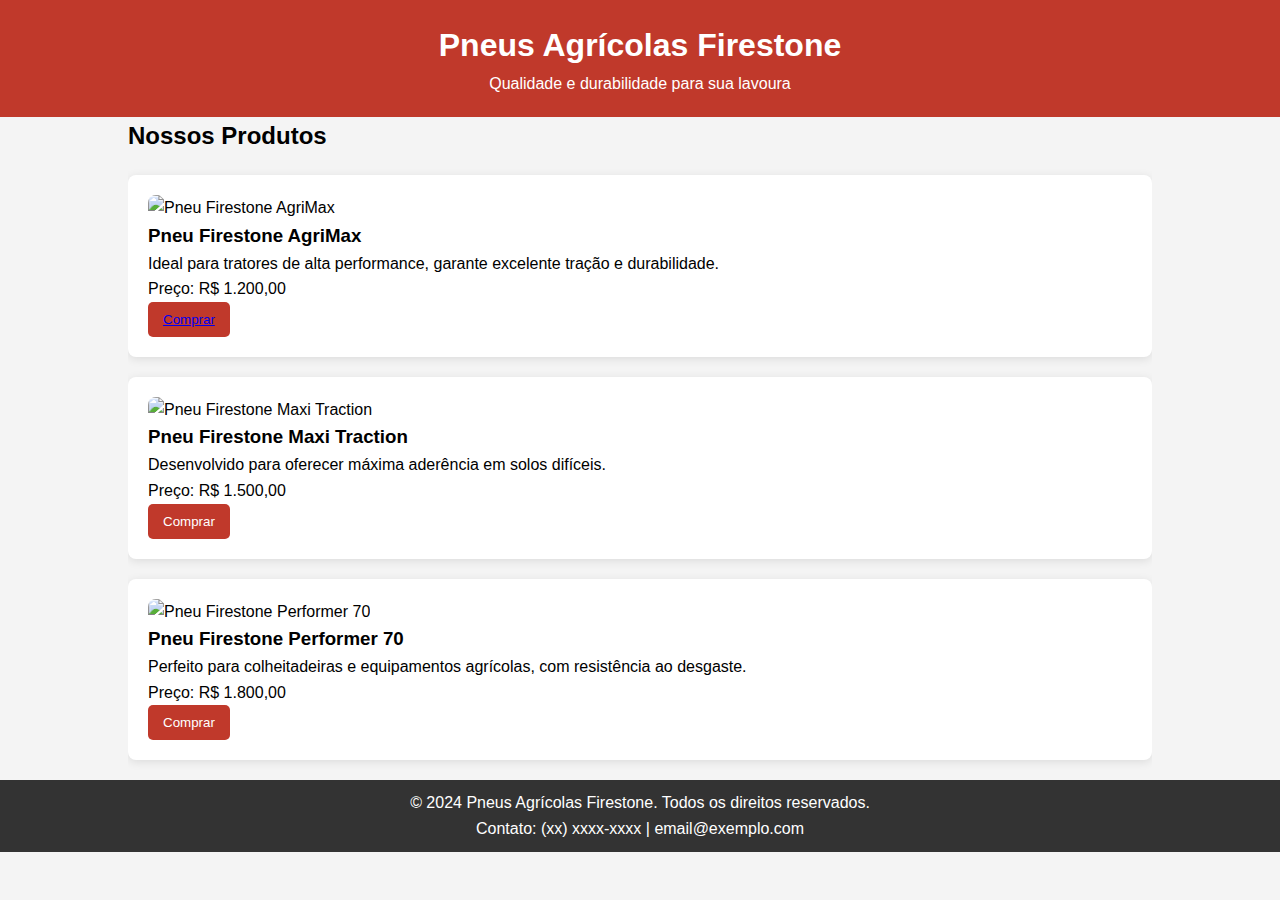
==== index.html @ 4747e672 "Add files via upload" ====
<!DOCTYPE html>
<html lang="pt-BR">
<head>
    <meta charset="UTF-8">
    <meta name="viewport" content="width=device-width, initial-scale=1.0">
    <title>Pneus Agrícolas Firestone</title>
    <link rel="stylesheet" href="styles.css">
</head>
<body>
    <header>
        <h1>Pneus Agrícolas Firestone</h1>
        <p>Qualidade e durabilidade para sua lavoura</p>
    </header>

    <div class="container">
        <h2>Nossos Produtos</h2>

        <div class="product">
            <img src="pneu1.jpg" alt="Pneu Firestone AgriMax">
            <h3>Pneu Firestone AgriMax</h3>
            <p>Ideal para tratores de alta performance, garante excelente tração e durabilidade.</p>
            <p>Preço: R$ 1.200,00</p>
            <button><a href="index2.html">Comprar</a></button>
        </div>

        <div class="product">
            <img src="pneu2.jpg" alt="Pneu Firestone Maxi Traction">
            <h3>Pneu Firestone Maxi Traction</h3>
            <p>Desenvolvido para oferecer máxima aderência em solos difíceis.</p>
            <p>Preço: R$ 1.500,00</p>
            <button>Comprar</button>
        </div>

        <div class="product">
            <img src="pneu3.jpg" alt="Pneu Firestone Performer 70">
            <h3>Pneu Firestone Performer 70</h3>
            <p>Perfeito para colheitadeiras e equipamentos agrícolas, com resistência ao desgaste.</p>
            <p>Preço: R$ 1.800,00</p>
            <button>Comprar</button>
        </div>
    </div>

    <footer>
        <p>&copy; 2024 Pneus Agrícolas Firestone. Todos os direitos reservados.</p>
        <p>Contato: (xx) xxxx-xxxx | email@exemplo.com</p>
    </footer>
</body>
</html>
---- styles.css ----
/* Reset básico */
* {
    margin: 0;
    padding: 0;
    box-sizing: border-box;
}

body {
    font-family: Arial, sans-serif;
    line-height: 1.6;
    background-color: #f4f4f4;
}

/* Estilo do cabeçalho */
header {
    background: #c0392b;
    color: white;
    padding: 20px 0;
    text-align: center;
}

/* Container principal */
.container {
    width: 80%;
    margin: auto;
    overflow: hidden;
}

/* Estilo dos produtos */
.product {
    background: white;
    padding: 20px;
    margin: 20px 0;
    border-radius: 8px;
    box-shadow: 0 2px 10px rgba(0, 0, 0, 0.1);
    transition: transform 0.2s;
}

.product:hover {
    transform: scale(1.02);
}

.product img {
    max-width: 100%;
    height: auto;
    border-radius: 8px;
}

/* Estilo do rodapé */
footer {
    background: #333;
    color: white;
    text-align: center;
    padding: 10px 0;
    position: relative;
    bottom: 0;
    width: 100%;
}

/* Botão de compra */
button {
    background: #c0392b;
    color: white;
    border: none;
    padding: 10px 15px;
    border-radius: 5px;
    cursor: pointer;
    transition: background 0.3s;
}

button:hover {
    background: #a52a25;
}
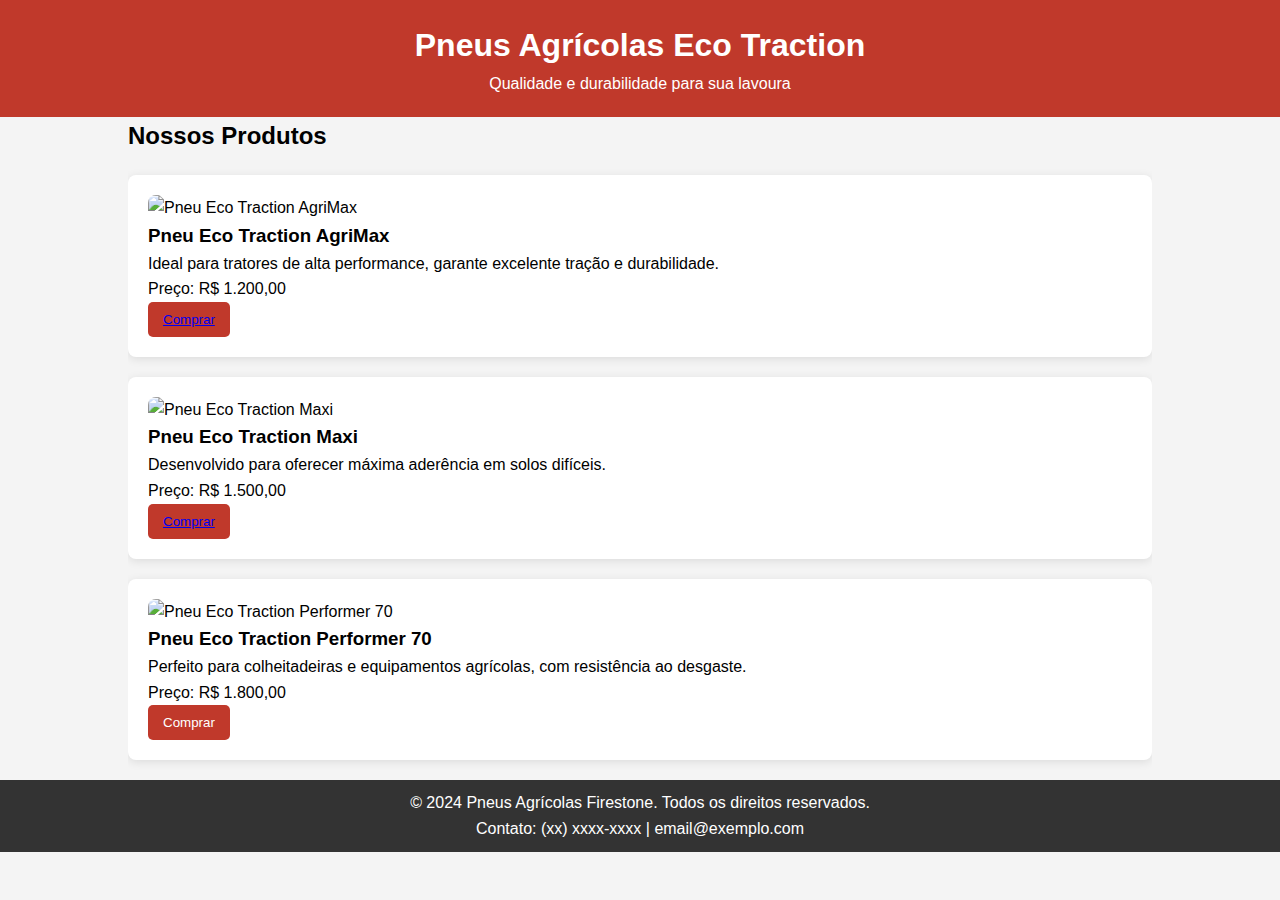
==== commit e351bb33: "Add files via upload" ====
--- a/index.html
+++ b/index.html
@@ -3,37 +3,41 @@
 <head>
     <meta charset="UTF-8">
     <meta name="viewport" content="width=device-width, initial-scale=1.0">
-    <title>Pneus Agrícolas Firestone</title>
+    <title>Pneus Agrícolas Eco Traction</title>
     <link rel="stylesheet" href="styles.css">
 </head>
 <body>
     <header>
-        <h1>Pneus Agrícolas Firestone</h1>
+        <h1>Pneus Agrícolas Eco Traction</h1>
         <p>Qualidade e durabilidade para sua lavoura</p>
     </header>
 
     <div class="container">
-        <h2>Nossos Produtos</h2>
+        <h2>Nossos Produtos
+
+            
+        </h2>
 
         <div class="product">
-            <img src="pneu1.jpg" alt="Pneu Firestone AgriMax">
-            <h3>Pneu Firestone AgriMax</h3>
+            <img src="pneu1.jpg" alt="Pneu Eco Traction AgriMax">
+            <h3>Pneu Eco Traction AgriMax</h3>
             <p>Ideal para tratores de alta performance, garante excelente tração e durabilidade.</p>
             <p>Preço: R$ 1.200,00</p>
             <button><a href="index2.html">Comprar</a></button>
         </div>
 
         <div class="product">
-            <img src="pneu2.jpg" alt="Pneu Firestone Maxi Traction">
-            <h3>Pneu Firestone Maxi Traction</h3>
+            <img src="pneu2.jpg" alt="Pneu Eco Traction Maxi ">
+            <h3>Pneu 
+                Eco Traction Maxi </h3>
             <p>Desenvolvido para oferecer máxima aderência em solos difíceis.</p>
             <p>Preço: R$ 1.500,00</p>
-            <button>Comprar</button>
+            <button><a href="index3.html">Comprar</a></button>
         </div>
 
         <div class="product">
-            <img src="pneu3.jpg" alt="Pneu Firestone Performer 70">
-            <h3>Pneu Firestone Performer 70</h3>
+            <img src="pneu3.jpg" alt="Pneu Eco Traction Performer 70">
+            <h3>Pneu Eco Traction Performer 70</h3>
             <p>Perfeito para colheitadeiras e equipamentos agrícolas, com resistência ao desgaste.</p>
             <p>Preço: R$ 1.800,00</p>
             <button>Comprar</button>
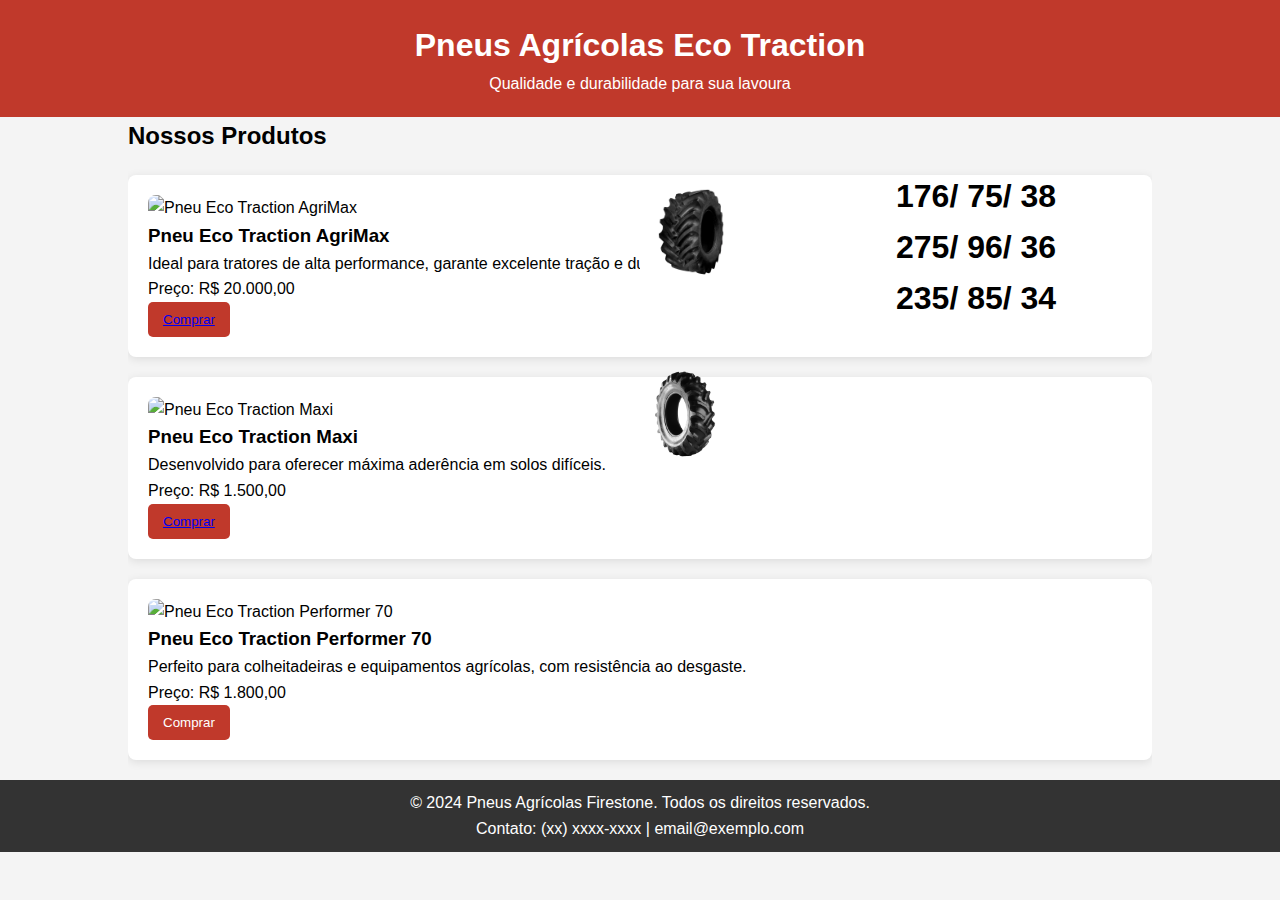
==== commit 10b6cf2f: "Add files via upload" ====
--- a/index.html
+++ b/index.html
@@ -20,16 +20,18 @@
 
         <div class="product">
             <img src="pneu1.jpg" alt="Pneu Eco Traction AgriMax">
-            <h3>Pneu Eco Traction AgriMax</h3>
+            <h3>Pneu Eco Traction AgriMax</h3> <img class="pneu" src="G-PRO-AGRI-610GR-R-1.png.webp" alt="">
             <p>Ideal para tratores de alta performance, garante excelente tração e durabilidade.</p>
-            <p>Preço: R$ 1.200,00</p>
+            <p>Preço: R$ 20.000,00</p>
+            <h1 class="Numero"> 176/ 75/ 38 <br>
+            275/ 96/ 36 <br>
+        235/ 85/ 34</h1>
             <button><a href="index2.html">Comprar</a></button>
         </div>
 
         <div class="product">
             <img src="pneu2.jpg" alt="Pneu Eco Traction Maxi ">
-            <h3>Pneu 
-                Eco Traction Maxi </h3>
+            <h3>Pneu Eco Traction Maxi </h3> <img class="pneu2" src="BIGe643c21ca4031ad3f2b9948e48c22d93.png" alt="">
             <p>Desenvolvido para oferecer máxima aderência em solos difíceis.</p>
             <p>Preço: R$ 1.500,00</p>
             <button><a href="index3.html">Comprar</a></button>
--- a/styles.css
+++ b/styles.css
@@ -71,3 +71,21 @@
 button:hover {
     background: #a52a25;
 }
+.pneu{
+    width: 8%;
+    position: absolute;
+    left: 50%;
+    top: 20%;
+}
+.Numero{
+    position: absolute;
+    left: 70%;
+    top: 19%;
+    width: 30%;
+}
+.pneu2{
+ left: 50%;
+ position: absolute;
+ width: 7%;
+ top: 41%;
+}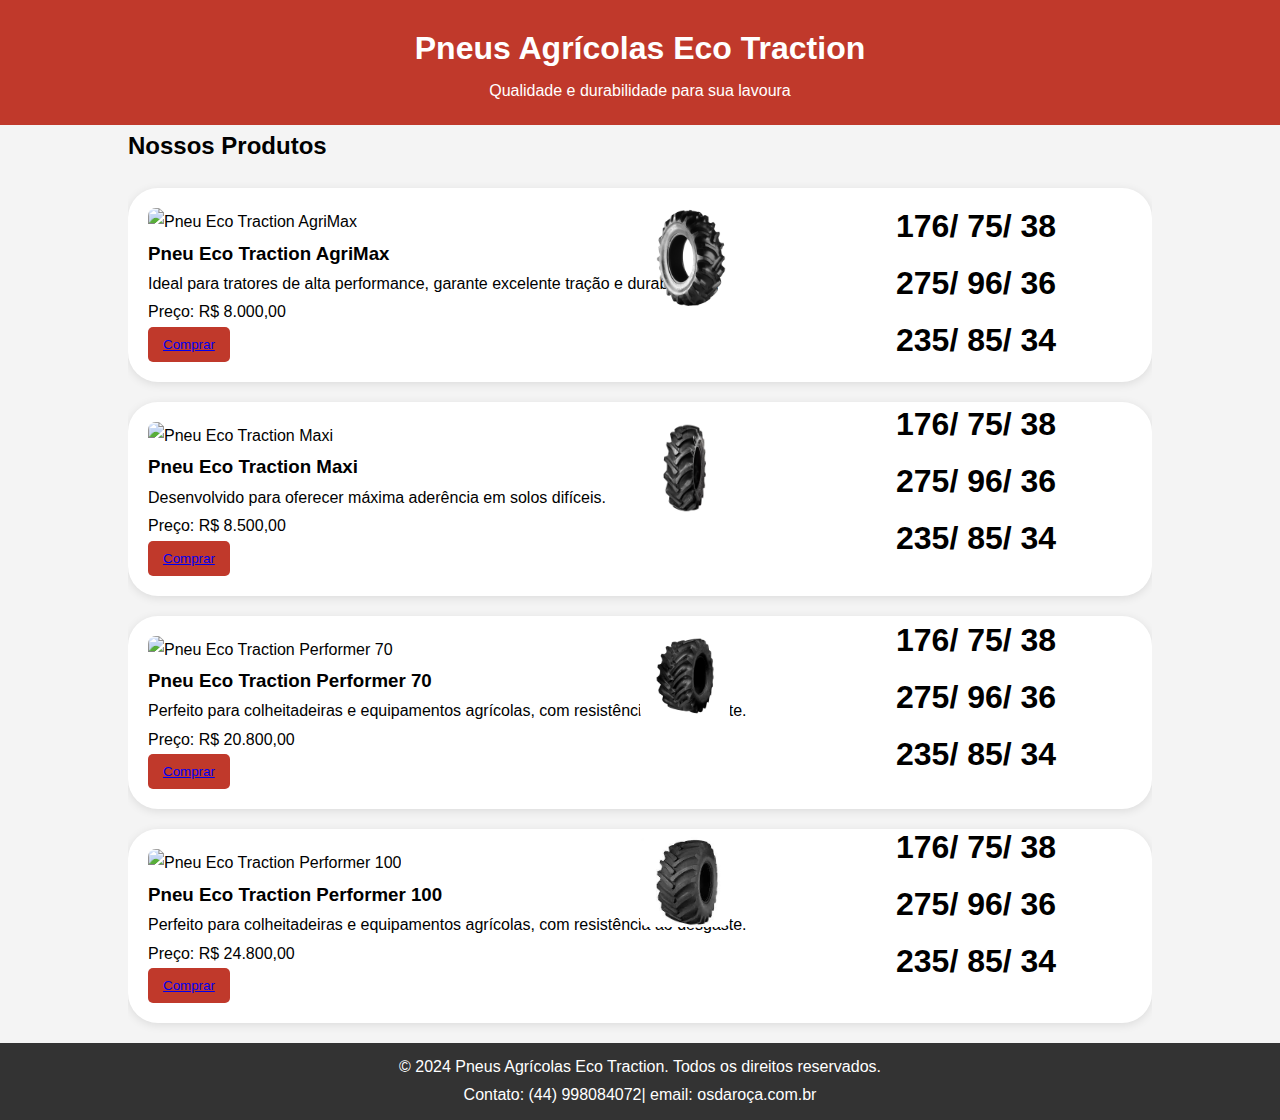
==== commit f81005d4: "Add files via upload" ====
--- a/index.html
+++ b/index.html
@@ -20,35 +20,56 @@
 
         <div class="product">
             <img src="pneu1.jpg" alt="Pneu Eco Traction AgriMax">
-            <h3>Pneu Eco Traction AgriMax</h3> <img class="pneu" src="G-PRO-AGRI-610GR-R-1.png.webp" alt="">
+            <h3>Pneu Eco Traction AgriMax</h3> 
             <p>Ideal para tratores de alta performance, garante excelente tração e durabilidade.</p>
-            <p>Preço: R$ 20.000,00</p>
+            <p>Preço: R$ 8.000,00</p>
+            <img class="pneu" src="pneu1.png" alt="">
             <h1 class="Numero"> 176/ 75/ 38 <br>
             275/ 96/ 36 <br>
-        235/ 85/ 34</h1>
+            235/ 85/ 34</h1>
             <button><a href="index2.html">Comprar</a></button>
         </div>
 
         <div class="product">
             <img src="pneu2.jpg" alt="Pneu Eco Traction Maxi ">
-            <h3>Pneu Eco Traction Maxi </h3> <img class="pneu2" src="BIGe643c21ca4031ad3f2b9948e48c22d93.png" alt="">
+            <h3>Pneu Eco Traction Maxi </h3> 
+            <img class="pneu2" src="pneu3.webp" alt="">
             <p>Desenvolvido para oferecer máxima aderência em solos difíceis.</p>
-            <p>Preço: R$ 1.500,00</p>
+            <h1 class="Numero2"> 176/ 75/ 38 <br>
+                275/ 96/ 36 <br>
+                235/ 85/ 34</h1>
+            <p>Preço: R$ 8.500,00</p>
             <button><a href="index3.html">Comprar</a></button>
         </div>
 
         <div class="product">
             <img src="pneu3.jpg" alt="Pneu Eco Traction Performer 70">
             <h3>Pneu Eco Traction Performer 70</h3>
+            <img class="pneu3" src="pneu2.webp" alt="">
             <p>Perfeito para colheitadeiras e equipamentos agrícolas, com resistência ao desgaste.</p>
-            <p>Preço: R$ 1.800,00</p>
-            <button>Comprar</button>
+            <h1 class="Numero3"> 176/ 75/ 38 <br>
+                275/ 96/ 36 <br>
+                235/ 85/ 34</h1>
+            <p>Preço: R$ 20.800,00</p>
+            <button><a href="index4.html">Comprar</a></button>
+        </div>
+    
+        <div class="product">
+            <img src="pneu3.jpg" alt="Pneu Eco Traction Performer 100">
+            <h3>Pneu Eco Traction Performer 100</h3>
+            <img class="pneu4" src="pneu4.jpeg" alt="">
+            <p>Perfeito para colheitadeiras e equipamentos agrícolas, com resistência ao desgaste.</p>
+            <h1 class="Numero4"> 176/ 75/ 38 <br>
+                275/ 96/ 36 <br>
+                235/ 85/ 34</h1>
+            <p>Preço: R$ 24.800,00</p>
+            <button><a href="index5.html">Comprar</a></button>
         </div>
     </div>
 
     <footer>
-        <p>&copy; 2024 Pneus Agrícolas Firestone. Todos os direitos reservados.</p>
-        <p>Contato: (xx) xxxx-xxxx | email@exemplo.com</p>
+        <p>&copy; 2024 Pneus Agrícolas Eco Traction. Todos os direitos reservados.</p>
+        <p>Contato: (44)  998084072| email: osdaroça.com.br
     </footer>
 </body>
 </html>
--- a/styles.css
+++ b/styles.css
@@ -7,7 +7,7 @@
 
 body {
     font-family: Arial, sans-serif;
-    line-height: 1.6;
+    line-height: 1.78;
     background-color: #f4f4f4;
 }
 
@@ -31,14 +31,14 @@
     background: white;
     padding: 20px;
     margin: 20px 0;
-    border-radius: 8px;
+    border-radius: 30px;
     box-shadow: 0 2px 10px rgba(0, 0, 0, 0.1);
-    transition: transform 0.2s;
+    transition: transform 0.1s;
+    
 }
 
-.product:hover {
-    transform: scale(1.02);
-}
+
+
 
 .product img {
     max-width: 100%;
@@ -65,7 +65,7 @@
     padding: 10px 15px;
     border-radius: 5px;
     cursor: pointer;
-    transition: background 0.3s;
+    transition: 0.2s;
 }
 
 button:hover {
@@ -75,17 +75,59 @@
     width: 8%;
     position: absolute;
     left: 50%;
-    top: 20%;
+    top: 23%;
 }
-.Numero{
-    position: absolute;
-    left: 70%;
-    top: 19%;
-    width: 30%;
-}
+
 .pneu2{
  left: 50%;
  position: absolute;
  width: 7%;
- top: 41%;
-}+ top: 47%;
+}
+
+.pneu3{
+    left: 50%;
+    position: absolute;
+    width: 7%;
+    top: 70%;
+   }
+
+   .pneu4{
+    left: 50%;
+    position: absolute;
+    width: 7%;
+    top: 93%;
+   }
+
+
+.Numero{
+    position: absolute;
+    left: 70%;
+    top: 22%;
+    width: 30%;
+}
+
+.Numero2{
+    position: absolute;
+    left: 70%;
+    top: 44%;
+    width: 50%;
+
+}
+
+
+.Numero3{
+    position: absolute;
+    left: 70%;
+    top: 68%;
+    width: 50%;
+
+}
+
+.Numero4{
+    position: absolute;
+    left: 70%;
+    top: 91%;
+    width: 50%;
+
+}
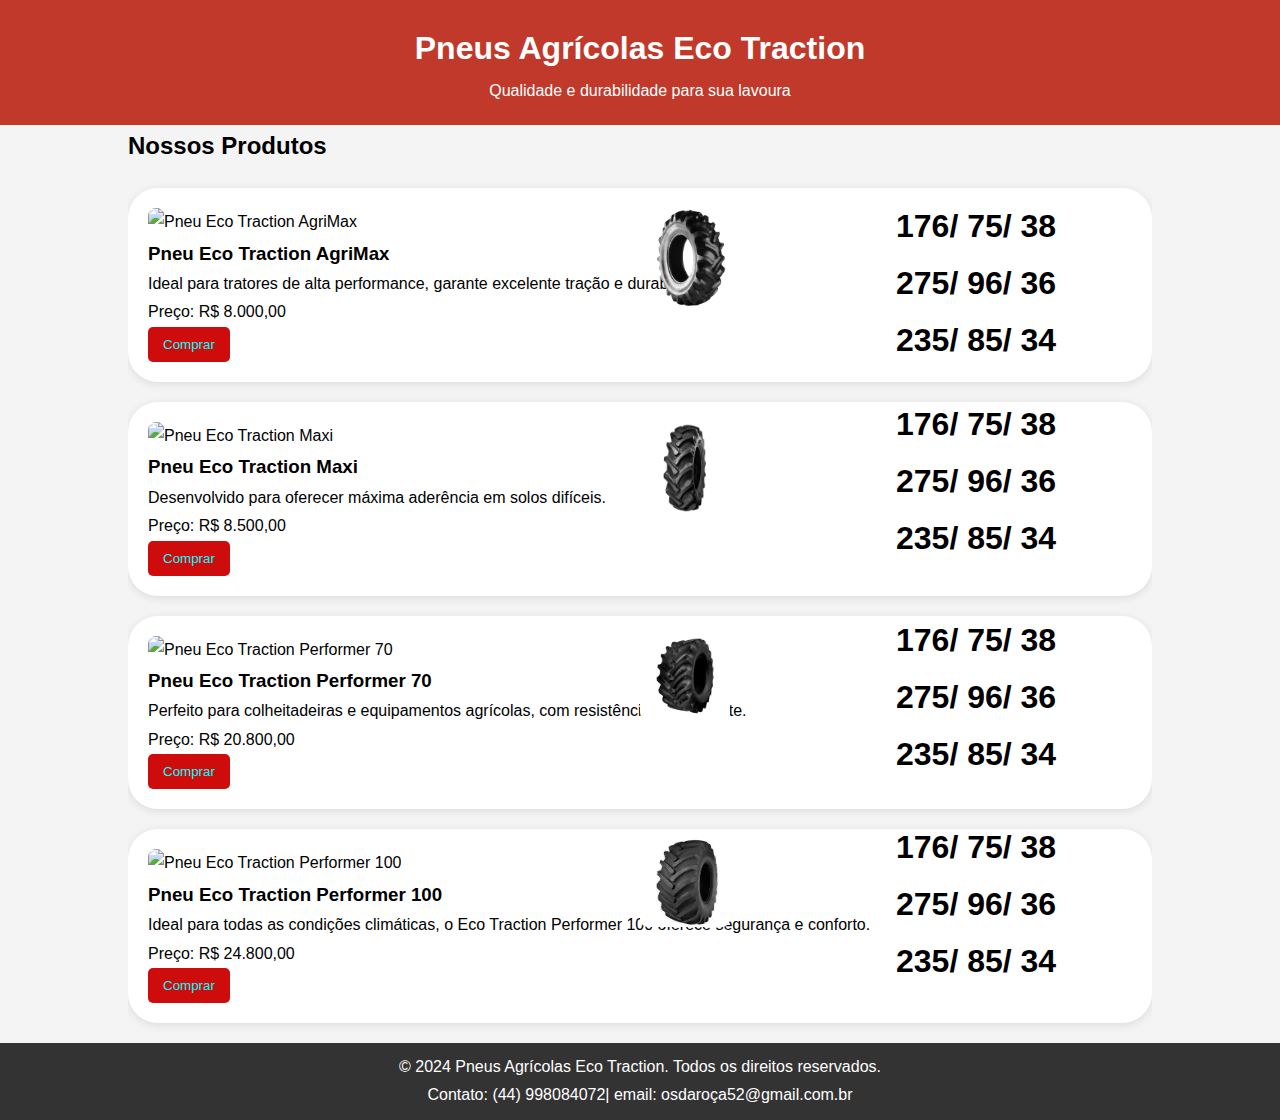
==== commit 7b22bc41: "Add files via upload" ====
--- a/index.html
+++ b/index.html
@@ -27,7 +27,7 @@
             <h1 class="Numero"> 176/ 75/ 38 <br>
             275/ 96/ 36 <br>
             235/ 85/ 34</h1>
-            <button><a href="index2.html">Comprar</a></button>
+            <button><a href="index2.html" class="vb">Comprar</a></button>
         </div>
 
         <div class="product">
@@ -39,7 +39,7 @@
                 275/ 96/ 36 <br>
                 235/ 85/ 34</h1>
             <p>Preço: R$ 8.500,00</p>
-            <button><a href="index3.html">Comprar</a></button>
+            <button><a href="index3.html" class="vb" >Comprar</a></button>
         </div>
 
         <div class="product">
@@ -51,25 +51,25 @@
                 275/ 96/ 36 <br>
                 235/ 85/ 34</h1>
             <p>Preço: R$ 20.800,00</p>
-            <button><a href="index4.html">Comprar</a></button>
+            <button><a href="index4.html" class="vb" >Comprar</a></button>
         </div>
     
         <div class="product">
             <img src="pneu3.jpg" alt="Pneu Eco Traction Performer 100">
             <h3>Pneu Eco Traction Performer 100</h3>
             <img class="pneu4" src="pneu4.jpeg" alt="">
-            <p>Perfeito para colheitadeiras e equipamentos agrícolas, com resistência ao desgaste.</p>
+            <p>Ideal para todas as condições climáticas, o Eco Traction Performer 100 oferece segurança e conforto.</p>
             <h1 class="Numero4"> 176/ 75/ 38 <br>
                 275/ 96/ 36 <br>
                 235/ 85/ 34</h1>
             <p>Preço: R$ 24.800,00</p>
-            <button><a href="index5.html">Comprar</a></button>
+            <button><a href="index5.html" class="vb" >Comprar</a></button>
         </div>
     </div>
 
     <footer>
         <p>&copy; 2024 Pneus Agrícolas Eco Traction. Todos os direitos reservados.</p>
-        <p>Contato: (44)  998084072| email: osdaroça.com.br
+        <p>Contato: (44)  998084072| email: osdaroça52@gmail.com.br
     </footer>
 </body>
 </html>
--- a/styles.css
+++ b/styles.css
@@ -1,4 +1,4 @@
-/* Reset básico */
+
 * {
     margin: 0;
     padding: 0;
@@ -11,7 +11,7 @@
     background-color: #f4f4f4;
 }
 
-/* Estilo do cabeçalho */
+
 header {
     background: #c0392b;
     color: white;
@@ -19,14 +19,14 @@
     text-align: center;
 }
 
-/* Container principal */
+
 .container {
     width: 80%;
     margin: auto;
     overflow: hidden;
 }
 
-/* Estilo dos produtos */
+
 .product {
     background: white;
     padding: 20px;
@@ -34,8 +34,17 @@
     border-radius: 30px;
     box-shadow: 0 2px 10px rgba(0, 0, 0, 0.1);
     transition: transform 0.1s;
+    text-decoration: none; 
     
+
+
 }
+    .vb{
+        color: aqua;
+        text-decoration: none;
+    }
+
+
 
 
 
@@ -46,7 +55,7 @@
     border-radius: 8px;
 }
 
-/* Estilo do rodapé */
+
 footer {
     background: #333;
     color: white;
@@ -57,19 +66,23 @@
     width: 100%;
 }
 
-/* Botão de compra */
+
 button {
-    background: #c0392b;
-    color: white;
+    background: #cf0c0c;
+
+ color: rgb(255, 255, 255);
     border: none;
     padding: 10px 15px;
     border-radius: 5px;
     cursor: pointer;
     transition: 0.2s;
+    text-decoration: none;
+
 }
 
 button:hover {
-    background: #a52a25;
+    background: #ffffff;
+  
 }
 .pneu{
     width: 8%;
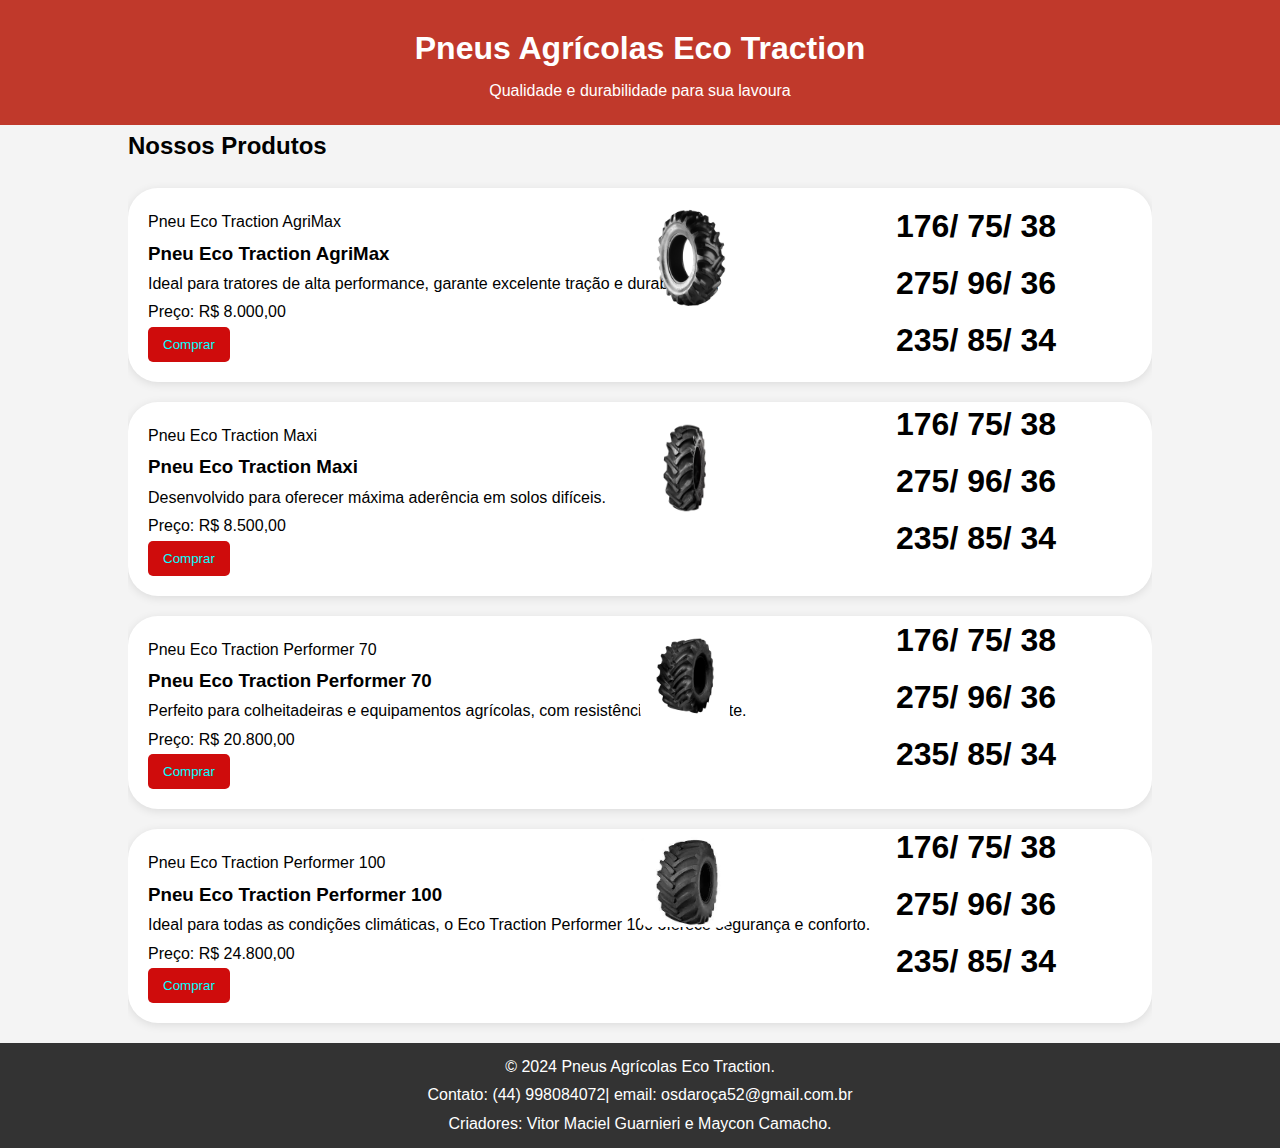
==== commit 5964d7d3: "Add files via upload" ====
--- a/index.html
+++ b/index.html
@@ -19,7 +19,7 @@
         </h2>
 
         <div class="product">
-            <img src="pneu1.jpg" alt="Pneu Eco Traction AgriMax">
+            Pneu Eco Traction AgriMax
             <h3>Pneu Eco Traction AgriMax</h3> 
             <p>Ideal para tratores de alta performance, garante excelente tração e durabilidade.</p>
             <p>Preço: R$ 8.000,00</p>
@@ -31,7 +31,7 @@
         </div>
 
         <div class="product">
-            <img src="pneu2.jpg" alt="Pneu Eco Traction Maxi ">
+            Pneu Eco Traction Maxi 
             <h3>Pneu Eco Traction Maxi </h3> 
             <img class="pneu2" src="pneu3.webp" alt="">
             <p>Desenvolvido para oferecer máxima aderência em solos difíceis.</p>
@@ -43,7 +43,7 @@
         </div>
 
         <div class="product">
-            <img src="pneu3.jpg" alt="Pneu Eco Traction Performer 70">
+            Pneu Eco Traction Performer 70
             <h3>Pneu Eco Traction Performer 70</h3>
             <img class="pneu3" src="pneu2.webp" alt="">
             <p>Perfeito para colheitadeiras e equipamentos agrícolas, com resistência ao desgaste.</p>
@@ -55,7 +55,7 @@
         </div>
     
         <div class="product">
-            <img src="pneu3.jpg" alt="Pneu Eco Traction Performer 100">
+            Pneu Eco Traction Performer 100
             <h3>Pneu Eco Traction Performer 100</h3>
             <img class="pneu4" src="pneu4.jpeg" alt="">
             <p>Ideal para todas as condições climáticas, o Eco Traction Performer 100 oferece segurança e conforto.</p>
@@ -68,8 +68,9 @@
     </div>
 
     <footer>
-        <p>&copy; 2024 Pneus Agrícolas Eco Traction. Todos os direitos reservados.</p>
-        <p>Contato: (44)  998084072| email: osdaroça52@gmail.com.br
+        <p>&copy; 2024 Pneus Agrícolas Eco Traction.</p>
+        <p>Contato: (44)  998084072| email: osdaroça52@gmail.com.br</p>
+        <p>Criadores: Vitor Maciel Guarnieri e Maycon Camacho.      </p>
     </footer>
 </body>
 </html>
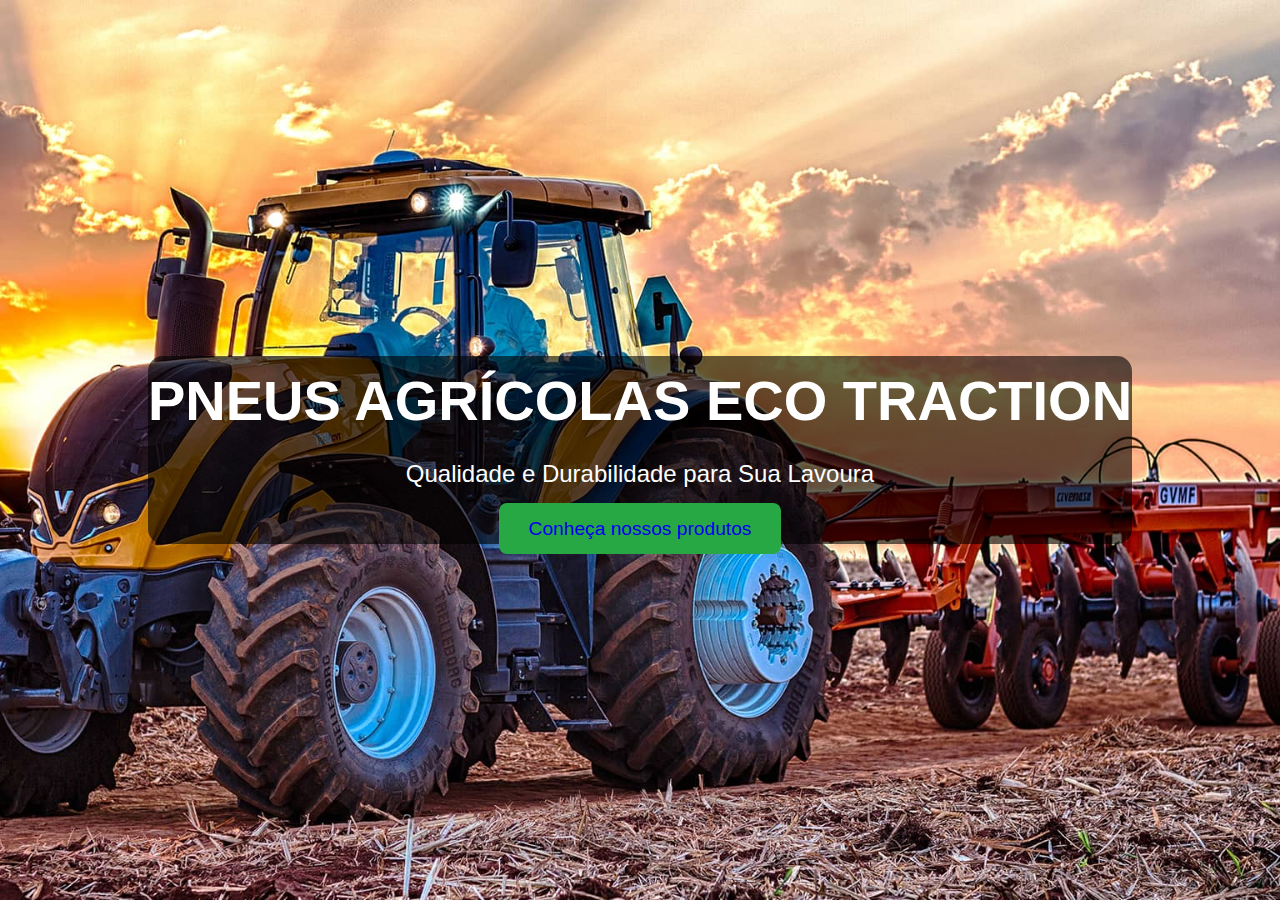
==== commit 3513e2dc: "Add files via upload" ====
--- a/index.html
+++ b/index.html
@@ -1,76 +1,21 @@
 <!DOCTYPE html>
-<html lang="pt-BR">
+<html lang="pt-br">
 <head>
-    <meta charset="UTF-8">
-    <meta name="viewport" content="width=device-width, initial-scale=1.0">
-    <title>Pneus Agrícolas Eco Traction</title>
-    <link rel="stylesheet" href="styles.css">
+  <meta charset="UTF-8">
+  <meta name="viewport" content="width=device-width, initial-scale=1.0">
+  <title>Pneus Agrícolas Eco Traction</title>
+  <link rel="stylesheet" href="style.css">
 </head>
 <body>
-    <header>
-        <h1>Pneus Agrícolas Eco Traction</h1>
-        <p>Qualidade e durabilidade para sua lavoura</p>
-    </header>
-
-    <div class="container">
-        <h2>Nossos Produtos
-
-            
-        </h2>
-
-        <div class="product">
-            Pneu Eco Traction AgriMax
-            <h3>Pneu Eco Traction AgriMax</h3> 
-            <p>Ideal para tratores de alta performance, garante excelente tração e durabilidade.</p>
-            <p>Preço: R$ 8.000,00</p>
-            <img class="pneu" src="pneu1.png" alt="">
-            <h1 class="Numero"> 176/ 75/ 38 <br>
-            275/ 96/ 36 <br>
-            235/ 85/ 34</h1>
-            <button><a href="index2.html" class="vb">Comprar</a></button>
-        </div>
-
-        <div class="product">
-            Pneu Eco Traction Maxi 
-            <h3>Pneu Eco Traction Maxi </h3> 
-            <img class="pneu2" src="pneu3.webp" alt="">
-            <p>Desenvolvido para oferecer máxima aderência em solos difíceis.</p>
-            <h1 class="Numero2"> 176/ 75/ 38 <br>
-                275/ 96/ 36 <br>
-                235/ 85/ 34</h1>
-            <p>Preço: R$ 8.500,00</p>
-            <button><a href="index3.html" class="vb" >Comprar</a></button>
-        </div>
-
-        <div class="product">
-            Pneu Eco Traction Performer 70
-            <h3>Pneu Eco Traction Performer 70</h3>
-            <img class="pneu3" src="pneu2.webp" alt="">
-            <p>Perfeito para colheitadeiras e equipamentos agrícolas, com resistência ao desgaste.</p>
-            <h1 class="Numero3"> 176/ 75/ 38 <br>
-                275/ 96/ 36 <br>
-                235/ 85/ 34</h1>
-            <p>Preço: R$ 20.800,00</p>
-            <button><a href="index4.html" class="vb" >Comprar</a></button>
-        </div>
-    
-        <div class="product">
-            Pneu Eco Traction Performer 100
-            <h3>Pneu Eco Traction Performer 100</h3>
-            <img class="pneu4" src="pneu4.jpeg" alt="">
-            <p>Ideal para todas as condições climáticas, o Eco Traction Performer 100 oferece segurança e conforto.</p>
-            <h1 class="Numero4"> 176/ 75/ 38 <br>
-                275/ 96/ 36 <br>
-                235/ 85/ 34</h1>
-            <p>Preço: R$ 24.800,00</p>
-            <button><a href="index5.html" class="vb" >Comprar</a></button>
-        </div>
+  
+  <section class="banner">
+    <div class="overlay">
+      <h1>Pneus Agrícolas Eco Traction</h1>
+      <p>Qualidade e Durabilidade para Sua Lavoura</p>
+     
+      <a href="index1.html" class="btn">Conheça nossos produtos</a>
     </div>
-
-    <footer>
-        <p>&copy; 2024 Pneus Agrícolas Eco Traction.</p>
-        <p>Contato: (44)  998084072| email: osdaroça52@gmail.com.br</p>
-        <p>Criadores: Vitor Maciel Guarnieri e Maycon Camacho.      </p>
-    </footer>
+    <img src="" alt="">
+  </section>
 </body>
 </html>
--- a/style.css
+++ b/style.css
@@ -0,0 +1,84 @@
+
+* {
+    margin: 0;
+    padding: 0;
+    box-sizing: border-box;
+  }
+  
+
+  body {
+    font-family: Arial, sans-serif;
+    color: #fff;
+    line-height: 1.6;
+    height: 100%;
+    
+  }
+  
+ 
+  .banner {
+    position: relative;
+    background-image: url('Valtra_Trator_T_CVT-\(1\).jpg');
+    background-size: cover;
+    background-position: center;
+    height: 100vh;
+    display: flex;
+    justify-content: center;
+    align-items: center;
+  }
+  
+  
+  .overlay {
+    background: rgba(0, 0, 0, 0.6); 
+    text-align: center;
+    border-radius: 15px;
+  }
+  
+  
+  h1 {
+    font-size: 3.5em;
+    margin-bottom: 10px;
+    font-weight: bold;
+    text-transform: uppercase;
+  }
+  
+
+  p {
+    font-size: 1.5em;
+    margin-bottom: 20px;
+  }
+  
+  
+  .btn {
+    padding: 15px 30px;
+    background-color: #28a745; /
+    color: white;
+    text-decoration: none;
+    font-size: 1.2em;
+    border-radius: 8px;
+    transition: background-color 0.3s ease;
+  }
+  
+  
+  .btn:hover {
+    background-color: #218838; /
+  }
+  
+  
+  @media (max-width: 768px) {
+    .banner {
+      height: 80vh; /
+    }
+  
+    h1 {
+      font-size: 2.5em;
+    }
+  
+    p {
+      font-size: 1.2em;
+    }
+  
+    .btn {
+      font-size: 1em;
+    }
+  }
+  